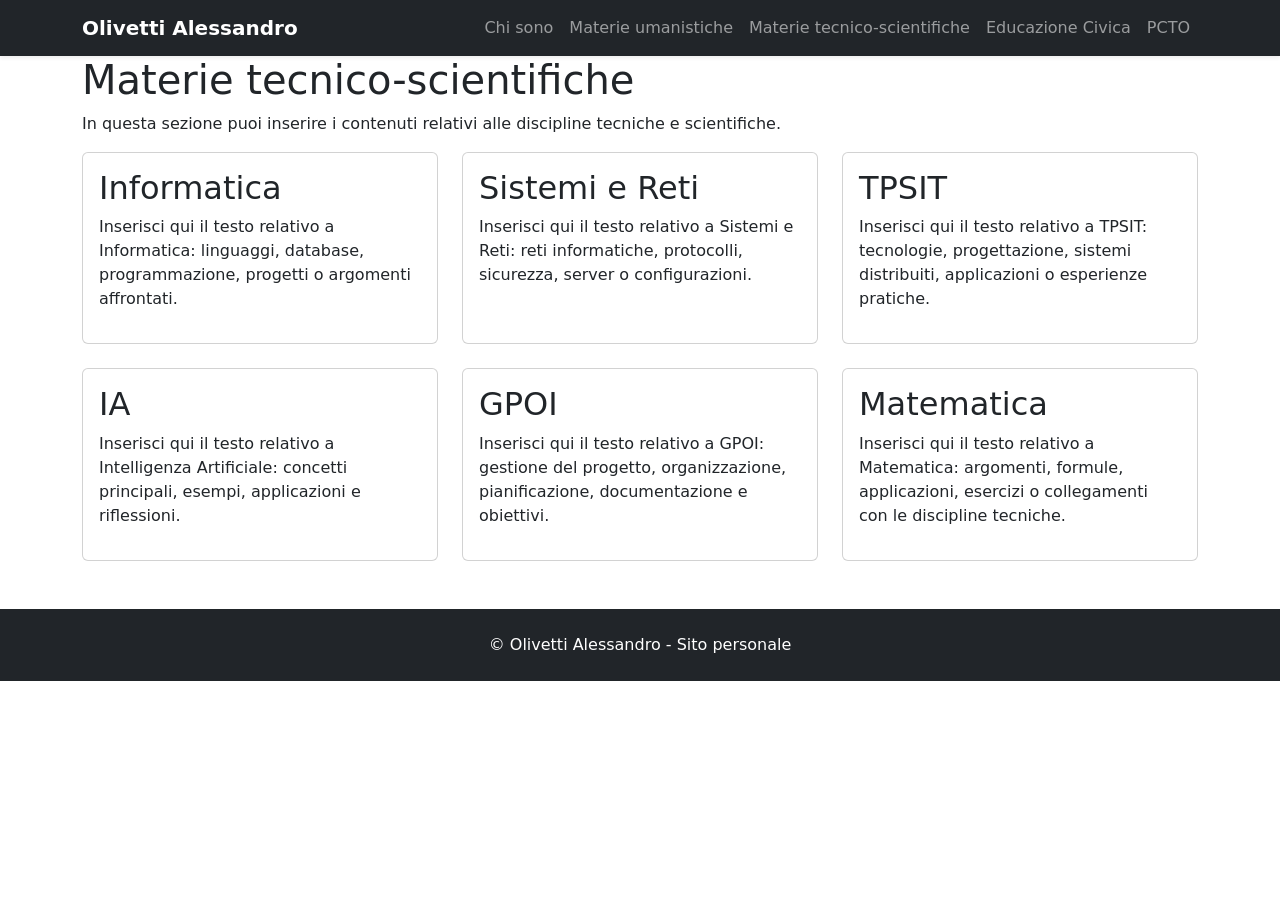
==== materie-tecnico-scientifiche.html @ 135aef60 "Add files via upload" ====
<!DOCTYPE html>
<html lang="it">
<head>
  <meta charset="UTF-8" />
  <meta name="viewport" content="width=device-width, initial-scale=1.0" />
  <title>Materie tecnico-scientifiche | Olivetti Alessandro</title>

  <!-- Bootstrap CSS -->
  <link href="https://cdn.jsdelivr.net/npm/bootstrap@5.3.3/dist/css/bootstrap.min.css" rel="stylesheet">

  <!-- CSS personale -->
  <link rel="stylesheet" href="css/style.css" />
</head>
<body>
  <nav class="navbar navbar-expand-lg navbar-dark bg-dark sticky-top shadow-sm">
  <div class="container">
    <a class="navbar-brand fw-bold" href="index.html">Olivetti Alessandro</a>
    <button class="navbar-toggler" type="button" data-bs-toggle="collapse" data-bs-target="#navbarPrincipale" aria-controls="navbarPrincipale" aria-expanded="false" aria-label="Apri menu">
      <span class="navbar-toggler-icon"></span>
    </button>

    <div class="collapse navbar-collapse" id="navbarPrincipale">
      <ul class="navbar-nav ms-auto mb-2 mb-lg-0">
        <li class="nav-item"><a class="nav-link" href="chi-sono.html">Chi sono</a></li>
        <li class="nav-item"><a class="nav-link" href="materie-umanistiche.html">Materie umanistiche</a></li>
        <li class="nav-item"><a class="nav-link" href="materie-tecnico-scientifiche.html">Materie tecnico-scientifiche</a></li>
        <li class="nav-item"><a class="nav-link" href="educazione-civica.html">Educazione Civica</a></li>
        <li class="nav-item"><a class="nav-link" href="pcto.html">PCTO</a></li>
      </ul>
    </div>
  </div>
</nav>

  <main>

    <section class="page-section">
      <div class="container">
        <h1 class="section-title">Materie tecnico-scientifiche</h1>
        <p class="section-subtitle">
          In questa sezione puoi inserire i contenuti relativi alle discipline tecniche e scientifiche.
        </p>

        <div class="row g-4">
          <div class="col-md-6 col-xl-4">
            <div class="card content-card h-100">
              <div class="card-body">
                <h2>Informatica</h2>
                <p class="placeholder-text">
                  Inserisci qui il testo relativo a Informatica: linguaggi,
                  database, programmazione, progetti o argomenti affrontati.
                </p>
              </div>
            </div>
          </div>

          <div class="col-md-6 col-xl-4">
            <div class="card content-card h-100">
              <div class="card-body">
                <h2>Sistemi e Reti</h2>
                <p class="placeholder-text">
                  Inserisci qui il testo relativo a Sistemi e Reti: reti informatiche,
                  protocolli, sicurezza, server o configurazioni.
                </p>
              </div>
            </div>
          </div>

          <div class="col-md-6 col-xl-4">
            <div class="card content-card h-100">
              <div class="card-body">
                <h2>TPSIT</h2>
                <p class="placeholder-text">
                  Inserisci qui il testo relativo a TPSIT: tecnologie, progettazione,
                  sistemi distribuiti, applicazioni o esperienze pratiche.
                </p>
              </div>
            </div>
          </div>

          <div class="col-md-6 col-xl-4">
            <div class="card content-card h-100">
              <div class="card-body">
                <h2>IA</h2>
                <p class="placeholder-text">
                  Inserisci qui il testo relativo a Intelligenza Artificiale:
                  concetti principali, esempi, applicazioni e riflessioni.
                </p>
              </div>
            </div>
          </div>

          <div class="col-md-6 col-xl-4">
            <div class="card content-card h-100">
              <div class="card-body">
                <h2>GPOI</h2>
                <p class="placeholder-text">
                  Inserisci qui il testo relativo a GPOI: gestione del progetto,
                  organizzazione, pianificazione, documentazione e obiettivi.
                </p>
              </div>
            </div>
          </div>

          <div class="col-md-6 col-xl-4">
            <div class="card content-card h-100">
              <div class="card-body">
                <h2>Matematica</h2>
                <p class="placeholder-text">
                  Inserisci qui il testo relativo a Matematica: argomenti, formule,
                  applicazioni, esercizi o collegamenti con le discipline tecniche.
                </p>
              </div>
            </div>
          </div>
        </div>
      </div>
    </section>
  </main>

  <footer class="bg-dark text-white text-center py-4 mt-5">
  <div class="container">
    <p class="mb-0">&copy; <span id="annoCorrente"></span> Olivetti Alessandro - Sito personale</p>
  </div>
</footer>

  <!-- Bootstrap JS -->
  <script src="https://cdn.jsdelivr.net/npm/bootstrap@5.3.3/dist/js/bootstrap.bundle.min.js"></script>

  <!-- JavaScript personale -->
  <script src="js/script.js"></script>
</body>
</html>
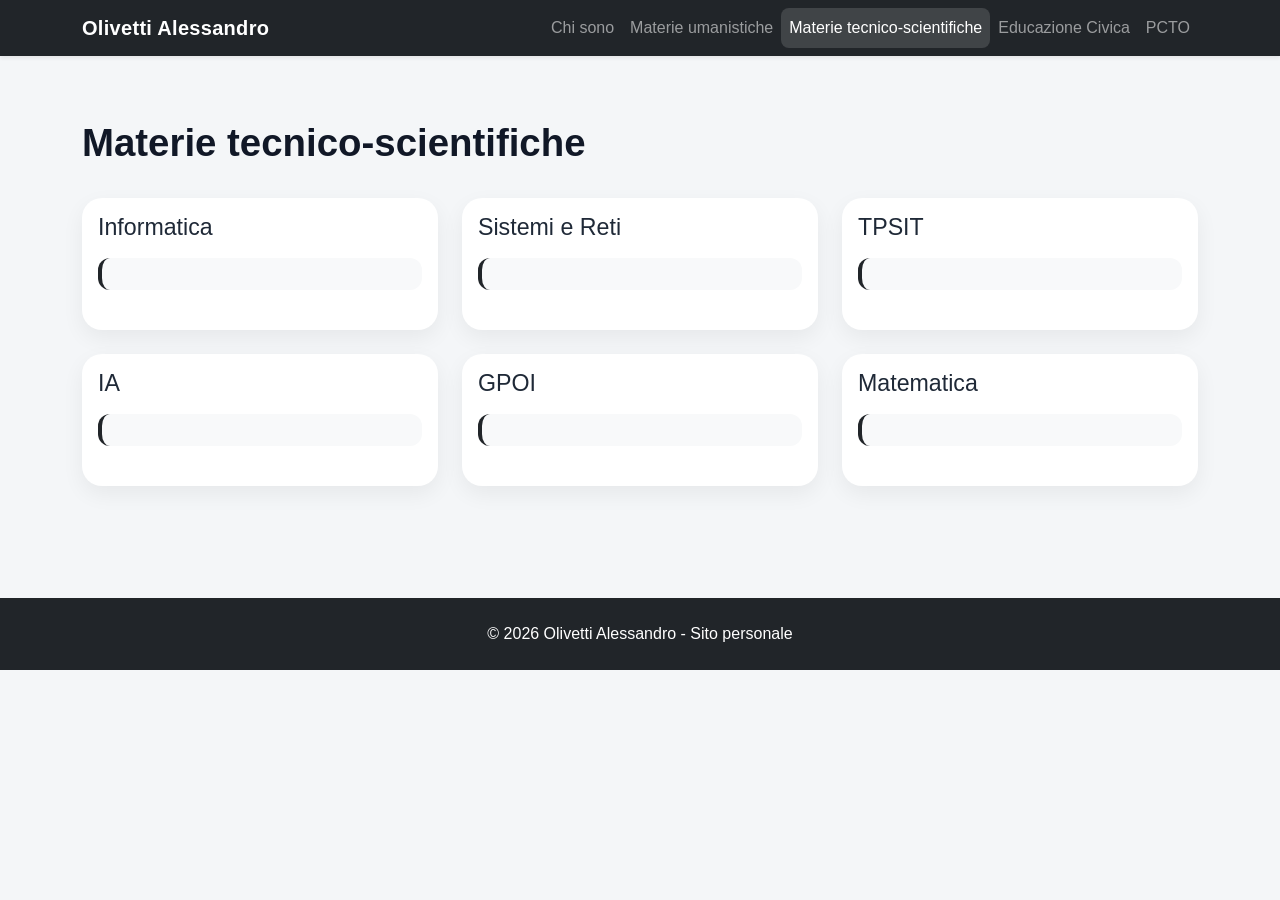
==== commit 5a690033: "Add files via upload" ====
--- a/materie-tecnico-scientifiche.html
+++ b/materie-tecnico-scientifiche.html
@@ -37,7 +37,6 @@
       <div class="container">
         <h1 class="section-title">Materie tecnico-scientifiche</h1>
         <p class="section-subtitle">
-          In questa sezione puoi inserire i contenuti relativi alle discipline tecniche e scientifiche.
         </p>
 
         <div class="row g-4">
@@ -46,8 +45,6 @@
               <div class="card-body">
                 <h2>Informatica</h2>
                 <p class="placeholder-text">
-                  Inserisci qui il testo relativo a Informatica: linguaggi,
-                  database, programmazione, progetti o argomenti affrontati.
                 </p>
               </div>
             </div>
@@ -58,8 +55,7 @@
               <div class="card-body">
                 <h2>Sistemi e Reti</h2>
                 <p class="placeholder-text">
-                  Inserisci qui il testo relativo a Sistemi e Reti: reti informatiche,
-                  protocolli, sicurezza, server o configurazioni.
+                 
                 </p>
               </div>
             </div>
@@ -70,8 +66,7 @@
               <div class="card-body">
                 <h2>TPSIT</h2>
                 <p class="placeholder-text">
-                  Inserisci qui il testo relativo a TPSIT: tecnologie, progettazione,
-                  sistemi distribuiti, applicazioni o esperienze pratiche.
+                  
                 </p>
               </div>
             </div>
@@ -82,8 +77,7 @@
               <div class="card-body">
                 <h2>IA</h2>
                 <p class="placeholder-text">
-                  Inserisci qui il testo relativo a Intelligenza Artificiale:
-                  concetti principali, esempi, applicazioni e riflessioni.
+    
                 </p>
               </div>
             </div>
@@ -94,8 +88,7 @@
               <div class="card-body">
                 <h2>GPOI</h2>
                 <p class="placeholder-text">
-                  Inserisci qui il testo relativo a GPOI: gestione del progetto,
-                  organizzazione, pianificazione, documentazione e obiettivi.
+              
                 </p>
               </div>
             </div>
@@ -106,8 +99,7 @@
               <div class="card-body">
                 <h2>Matematica</h2>
                 <p class="placeholder-text">
-                  Inserisci qui il testo relativo a Matematica: argomenti, formule,
-                  applicazioni, esercizi o collegamenti con le discipline tecniche.
+                
                 </p>
               </div>
             </div>
--- a/css/style.css
+++ b/css/style.css
@@ -0,0 +1,99 @@
+/* Stile generale */
+body {
+  background-color: #f4f6f8;
+  color: #222;
+  font-family: Arial, Helvetica, sans-serif;
+}
+
+/* Navbar */
+.navbar-brand {
+  letter-spacing: 0.3px;
+}
+
+.nav-link {
+  border-radius: 0.5rem;
+  transition: background-color 0.2s ease, color 0.2s ease;
+}
+
+.nav-link:hover,
+.nav-link.active {
+  background-color: rgba(255, 255, 255, 0.14);
+}
+
+/* Home */
+.hero-section {
+  min-height: calc(100vh - 80px);
+  display: flex;
+  align-items: center;
+  padding: 4rem 0;
+}
+
+.photo-placeholder {
+  min-height: 420px;
+  border: 3px dashed #adb5bd;
+  border-radius: 1.5rem;
+  background-color: #e9ecef;
+  color: #6c757d;
+  display: flex;
+  align-items: center;
+  justify-content: center;
+  text-align: center;
+  padding: 2rem;
+}
+
+/* Pagine interne */
+.page-section {
+  padding: 4rem 0;
+}
+
+.section-title {
+  font-size: 2.4rem;
+  font-weight: 700;
+  color: #111827;
+  margin-bottom: 0.75rem;
+}
+
+.section-subtitle {
+  max-width: 850px;
+  color: #6c757d;
+  margin-bottom: 2rem;
+  font-size: 1.05rem;
+}
+
+.content-card {
+  border: none;
+  border-radius: 1.25rem;
+  box-shadow: 0 8px 22px rgba(0, 0, 0, 0.06);
+  margin-bottom: 1.5rem;
+}
+
+.content-card h2 {
+  font-size: 1.45rem;
+  color: #1f2937;
+  margin-bottom: 1rem;
+}
+
+.placeholder-text {
+  border-left: 4px solid #212529;
+  background-color: #f8f9fa;
+  padding: 1rem;
+  border-radius: 0.75rem;
+  color: #6c757d;
+  font-style: italic;
+  margin-bottom: 0;
+}
+
+/* Responsive */
+@media (max-width: 768px) {
+  .hero-section {
+    padding: 3rem 0;
+  }
+
+  .photo-placeholder {
+    min-height: 300px;
+  }
+
+  .section-title {
+    font-size: 2rem;
+  }
+}
